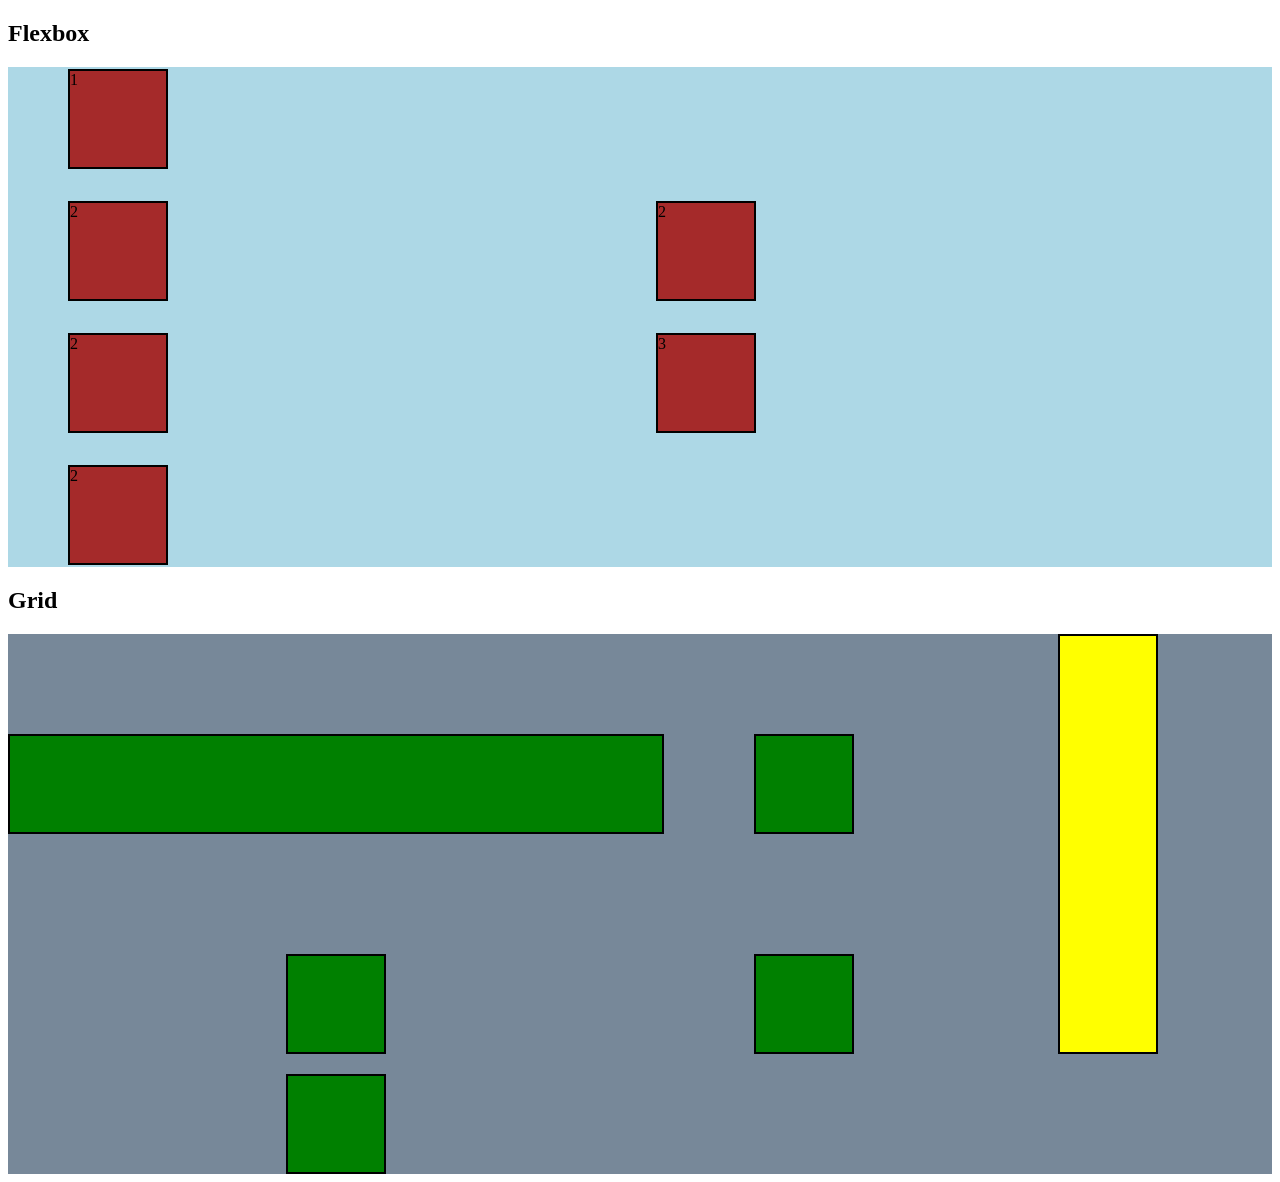
==== clase-3/index.html @ aab29949 "primer commit" ====
<!DOCTYPE html>
<html lang="es">
<head>
    <meta charset="UTF-8">
    <meta name="viewport" content="width=device-width, initial-scale=1.0">
    <link rel="stylesheet" href="./style.css">
    <title>Clase 3</title>
</head>
<body>
    <h2>Flexbox</h2>
    <div class="padre1">
        <div class="hijo1">1</div>
        <div class="hijo1">2</div>
        <div class="hijo1">2</div>
        <div class="hijo1">2</div>
        <div class="hijo1">2</div>
        <div class="hijo1">3</div>
    </div>
    <h2>Grid</h2>

    <div class="padre2">
        <div class="hijo2 hijoA"></div>
        <div class="hijo2"></div>
        <div class="hijo2 hijoB"></div>
        <div class="hijo2"></div>
        <div class="hijo2"></div>
        <div class="hijo2"></div>
    </div>
    <script src="./script.js"></script>
</body>
</html>
---- clase-3/style.css ----
*{
    box-sizing: border-box;
}
.padre1{ 
    padding:0 60px ;
    background-color: lightblue;
    display: flex;
   flex-direction: column;/* row valor por defecto*/
    justify-content: center;
    /* center|start|end | space-...arround|between|evenly
    (row) alineacion horizontal(eje x)
    (column)alineacion vertical(eje y)
    */
    align-items:start ;
    /*center|start|end|stretch
    (row) alineacion vertical(eje y)
    (column) alineacion horizontal(eje x)
    */
    height: 500px;
    flex-wrap:wrap ;
    gap: 32px;
}
.hijo1{
    width: 100px;
    height: 100px;
    border: 2px solid black;
    background-color: brown;
}

.padre2{ 
    background-color: lightslategray;
    display: grid;
    /* grid-template-columns:200px 300px 100px ;->600px */
    grid-template-columns:2fr 200px 1fr;
    grid-template-rows:200px 200px ;
    row-gap: 20px;
    column-gap: 40px;
    /* column-gap: ;row-gap: ; */
}
.hijo2{
    width: 100px;
    height: 100px;
    border: 2px solid black;
    background-color:green ;
    justify-self: center;
    align-self:end;
}
.hijoA{
    width: 100%;
}
.hijoB{
    background-color: yellow;
    grid-column: 3/4;
    grid-row: 1/3;
    height: 100%;
}
/*fr -> fraccion 
justify-self -> elementos hijos
aling-self -> elementos hijos 
grid-column | grid-row
*/
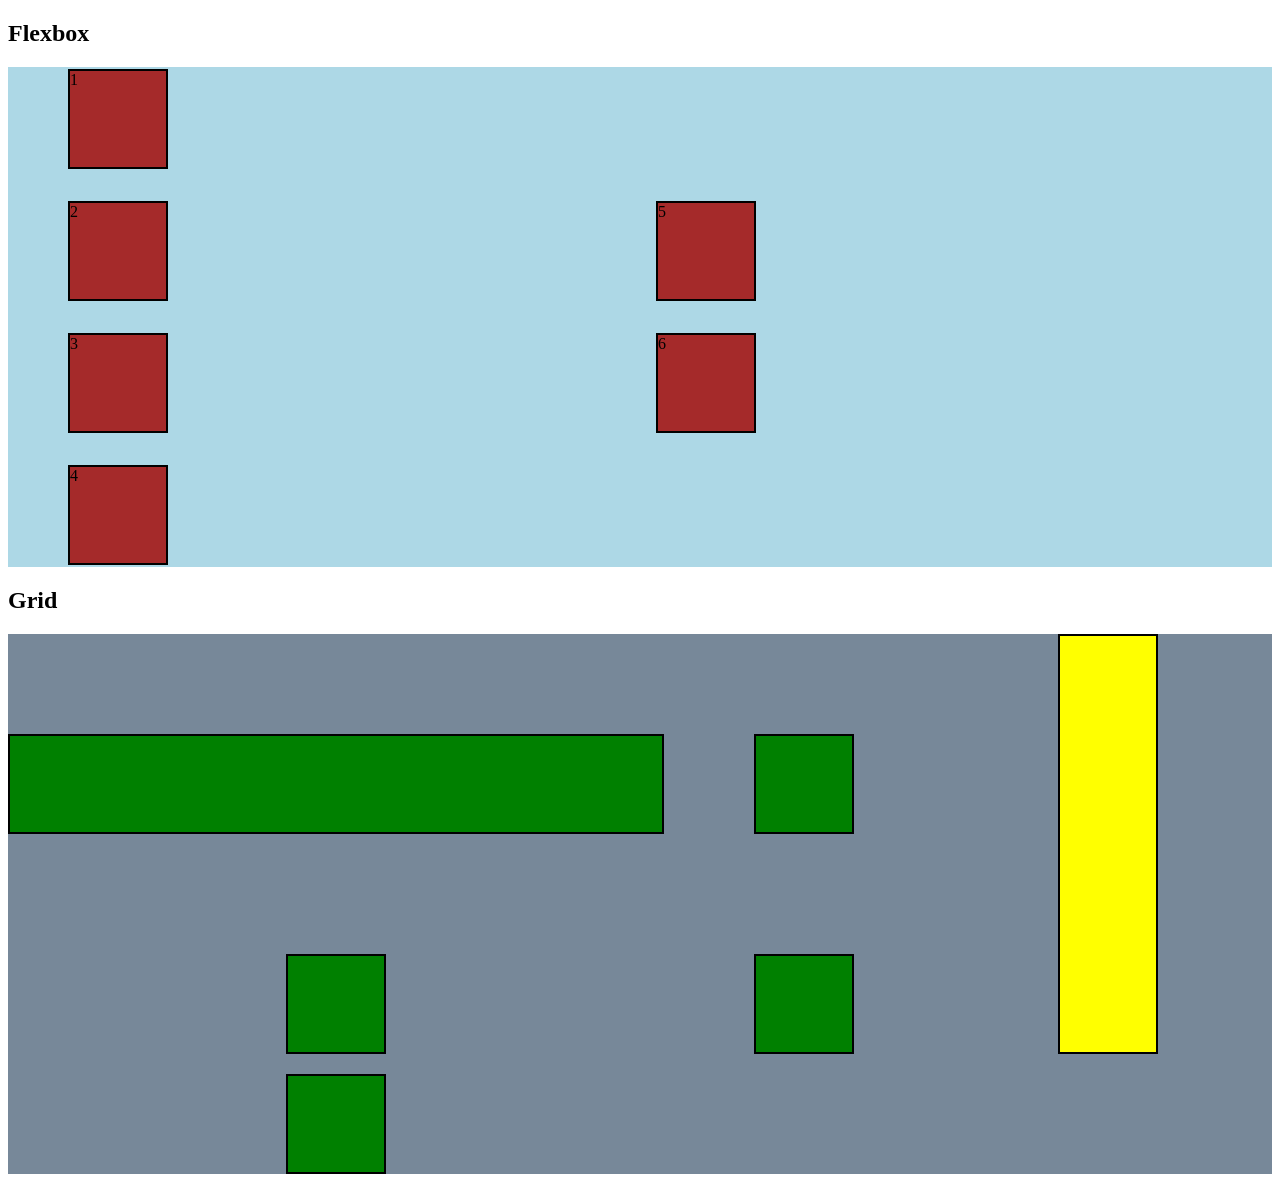
==== commit a50c6938: "clase 4" ====
--- a/clase-3/index.html
+++ b/clase-3/index.html
@@ -11,10 +11,10 @@
     <div class="padre1">
         <div class="hijo1">1</div>
         <div class="hijo1">2</div>
-        <div class="hijo1">2</div>
-        <div class="hijo1">2</div>
-        <div class="hijo1">2</div>
         <div class="hijo1">3</div>
+        <div class="hijo1">4</div>
+        <div class="hijo1">5</div>
+        <div class="hijo1">6</div>
     </div>
     <h2>Grid</h2>
 
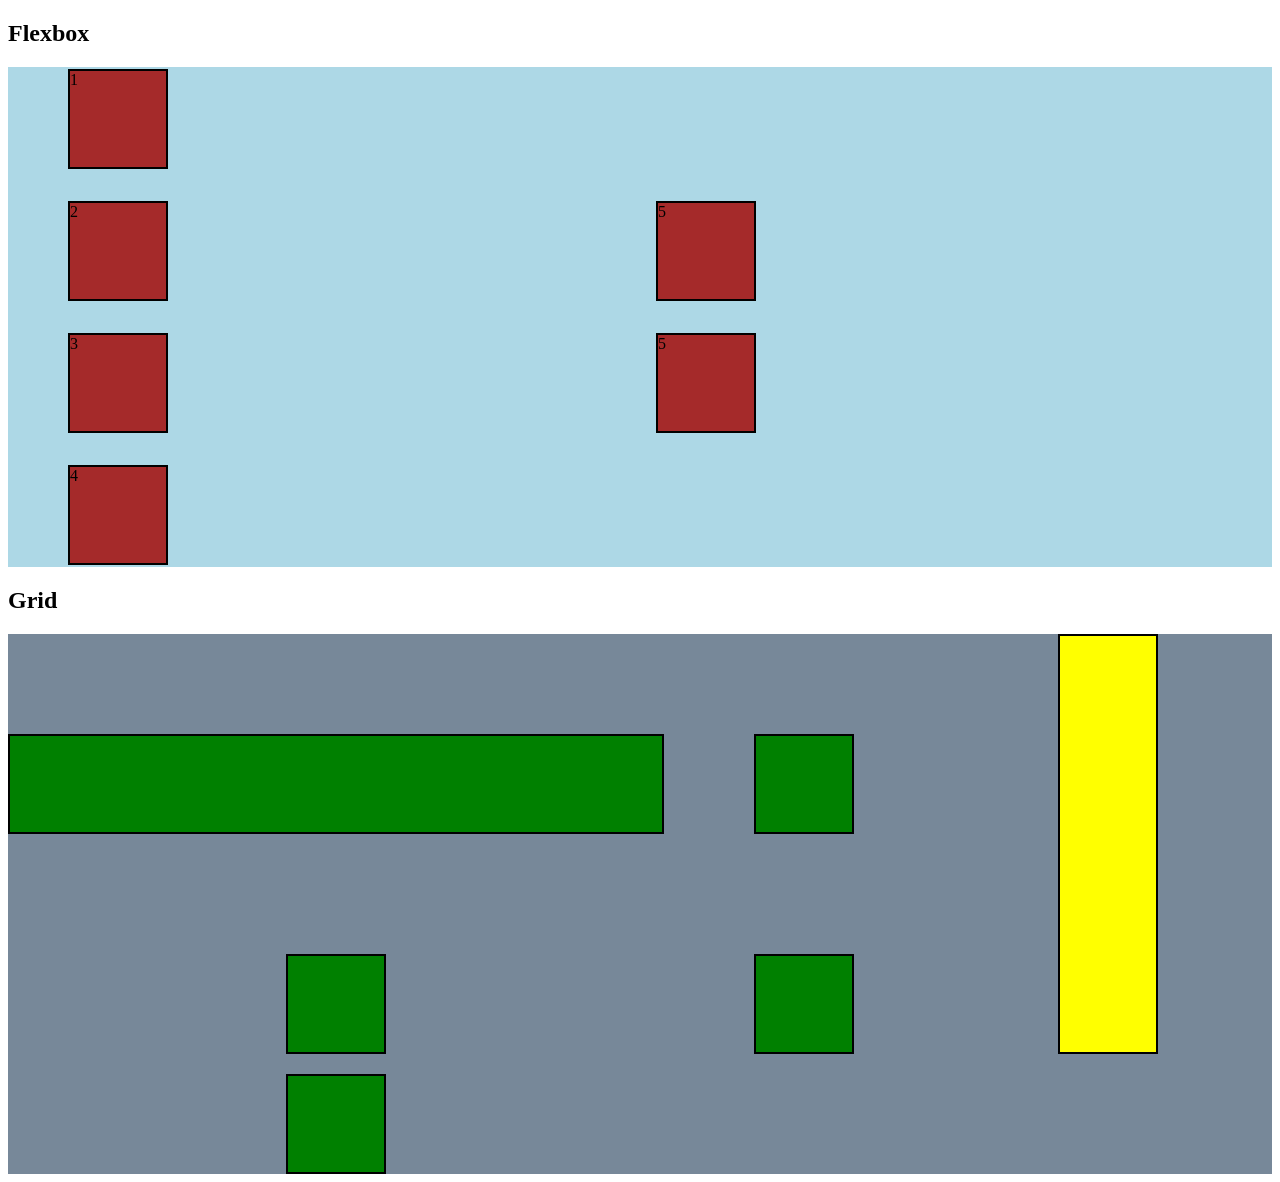
==== commit 3981e52d: "cambio index clase 3" ====
--- a/clase-3/index.html
+++ b/clase-3/index.html
@@ -14,7 +14,7 @@
         <div class="hijo1">3</div>
         <div class="hijo1">4</div>
         <div class="hijo1">5</div>
-        <div class="hijo1">6</div>
+        <div class="hijo1">5</div>
     </div>
     <h2>Grid</h2>
 
